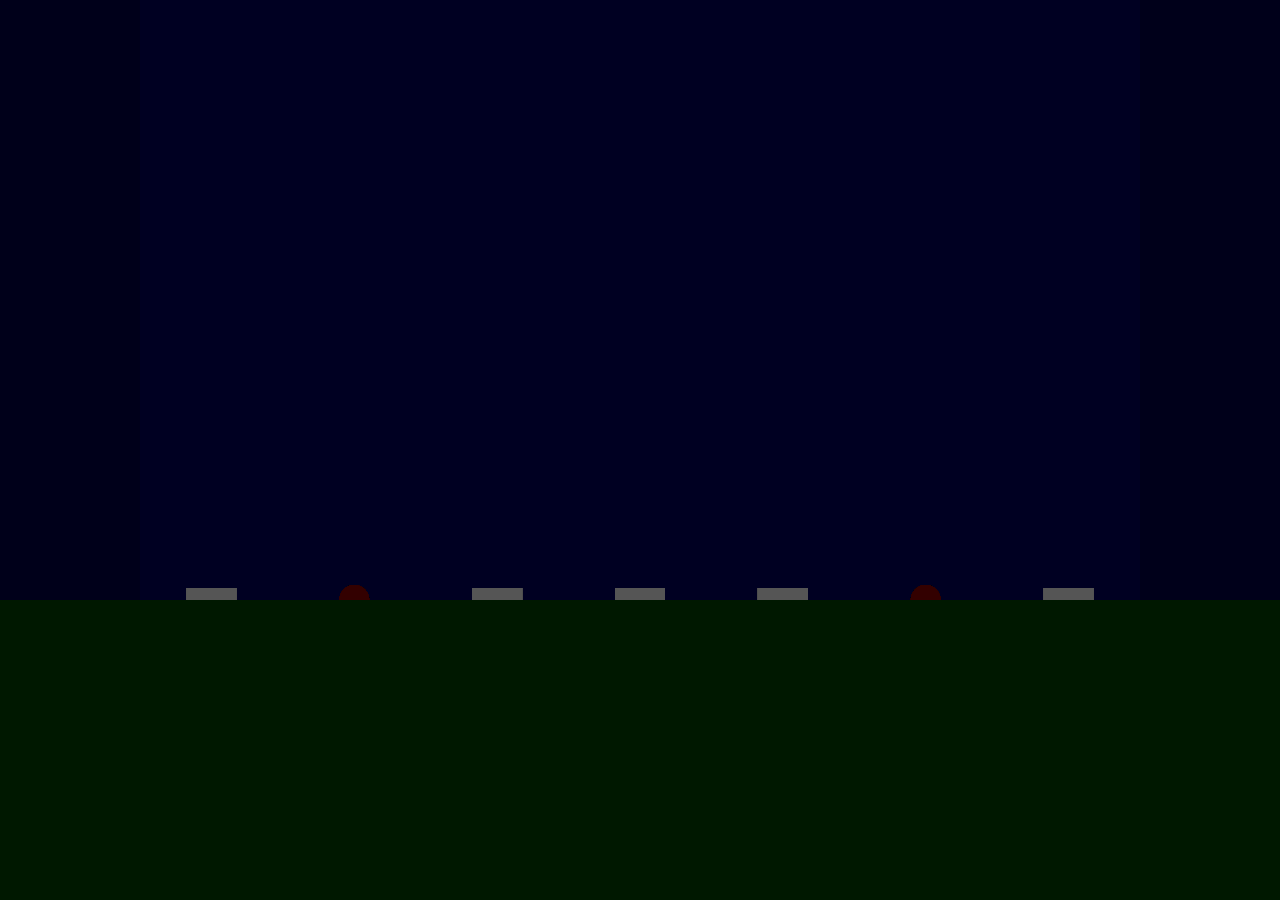
==== index.html @ 1f4fe7b3 "add cities and missile silos" ====
<!doctype html>
<html>
	<head>
		<meta charset="utf-8">
		<style>
			body{
				background: #001800;
				margin: 0px;
			}
			canvas{
				background: #002;
				display: block;
				margin: 0px auto;
			}
			#canvasWrapper{
				background: #00001a;
			}
		</style>
	</head>
	<body>
		<div id="canvasWrapper">
			<canvas id="canvas" height="600" width="1000"></canvas>
		</div>
		<script src="js/numbers.js"></script>
		<script src="js/city.js"></script>
		<script src="js/silo.js"></script>
		<script src="js/game.js"></script>
		<script>
			var game = new Game(document.getElementById('canvas'));
			game.start();
		</script>
	</body>
</html>
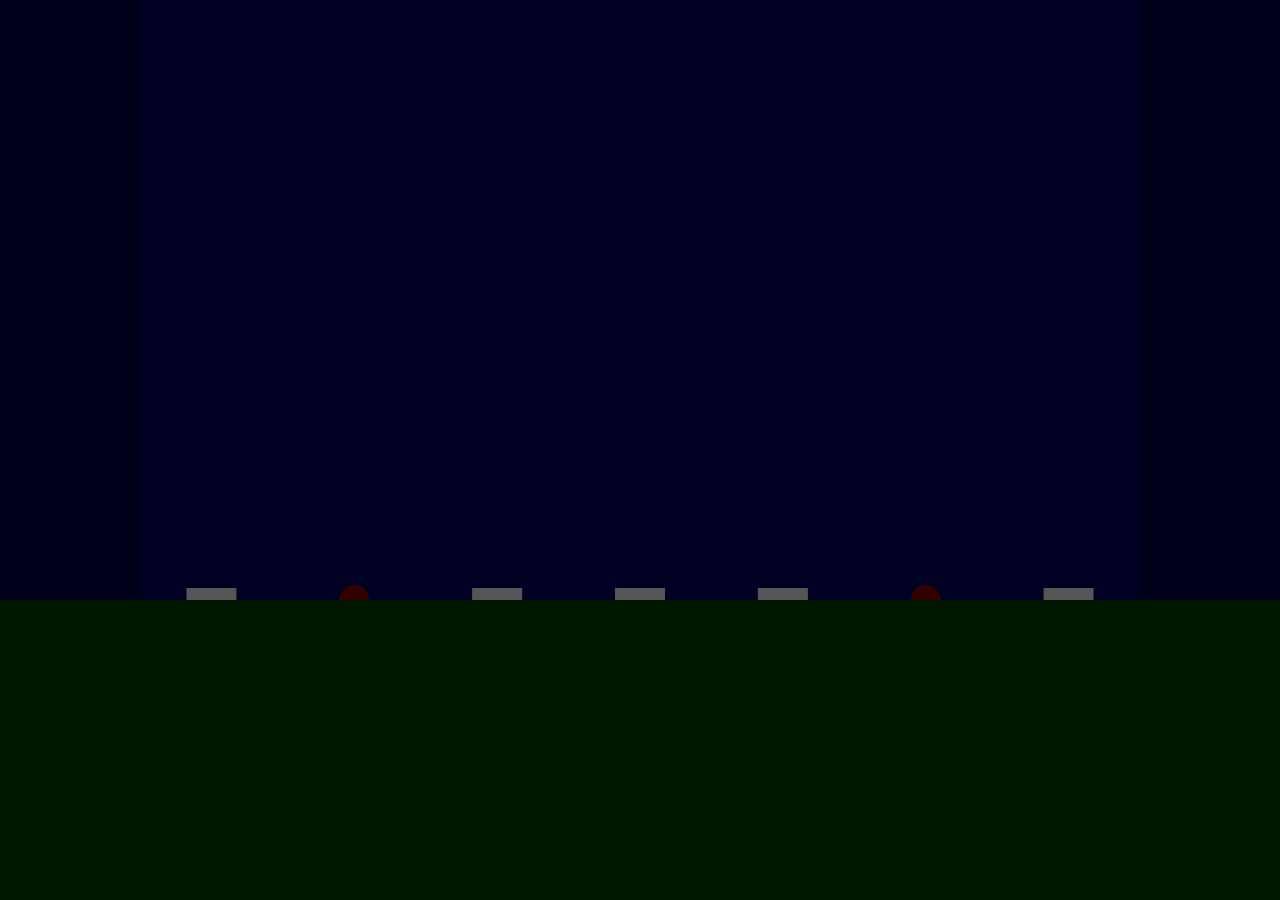
==== commit 2bbe0ccd: "add missiles and explosions" ====
--- a/index.html
+++ b/index.html
@@ -21,9 +21,13 @@
 		<div id="canvasWrapper">
 			<canvas id="canvas" height="600" width="1000"></canvas>
 		</div>
+		<script src="js/polyfills.js"></script>
 		<script src="js/numbers.js"></script>
+		<script src="js/explosion.js"></script>
+		<script src="js/missile.js"></script>
 		<script src="js/city.js"></script>
 		<script src="js/silo.js"></script>
+		<script src="js/controller.js"></script>
 		<script src="js/game.js"></script>
 		<script>
 			var game = new Game(document.getElementById('canvas'));
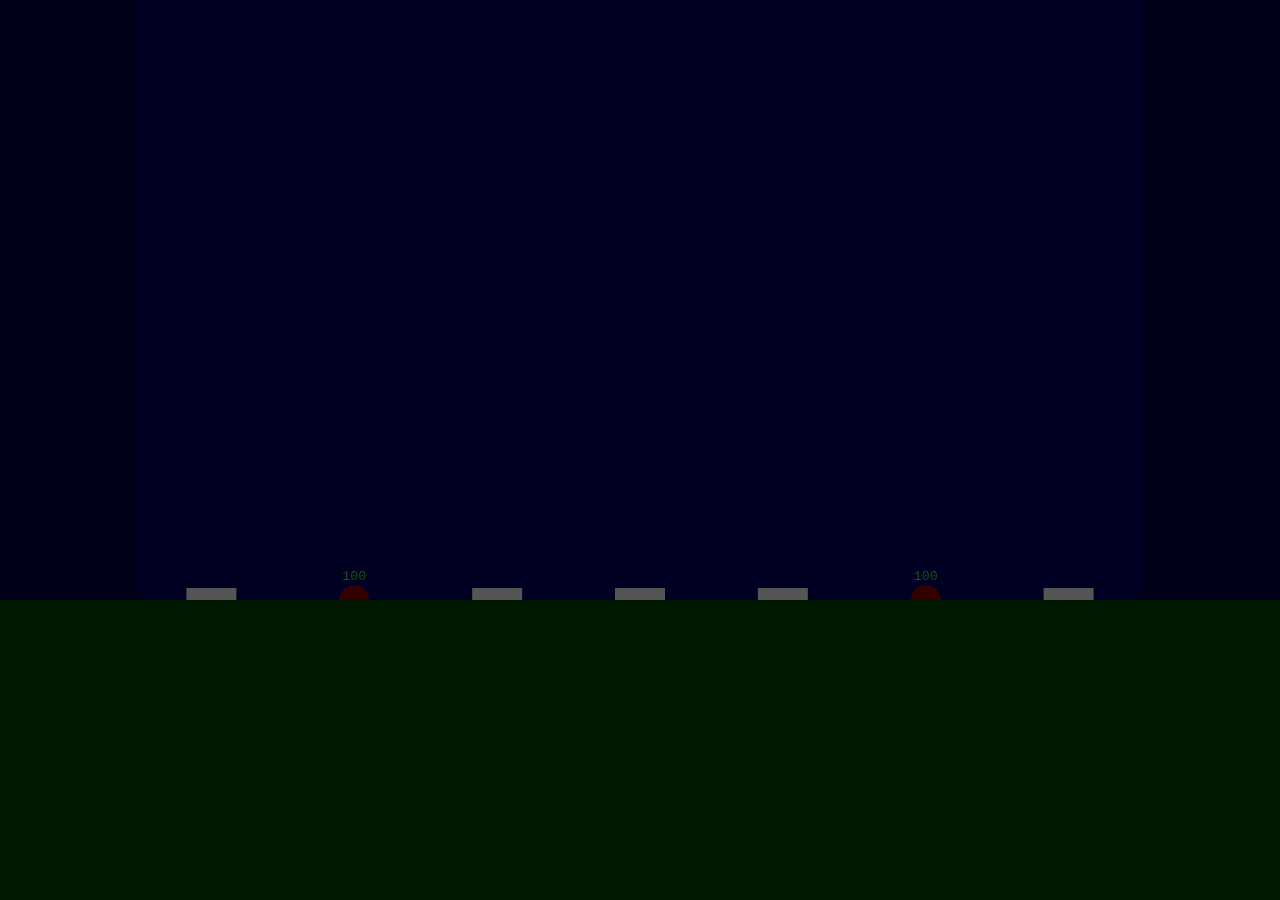
==== commit 5acfde3e: "add bomb scheduling algorithm" ====
--- a/index.html
+++ b/index.html
@@ -24,6 +24,7 @@
 		<script src="js/polyfills.js"></script>
 		<script src="js/numbers.js"></script>
 		<script src="js/explosion.js"></script>
+		<script src="js/bomb.js"></script>
 		<script src="js/missile.js"></script>
 		<script src="js/city.js"></script>
 		<script src="js/silo.js"></script>
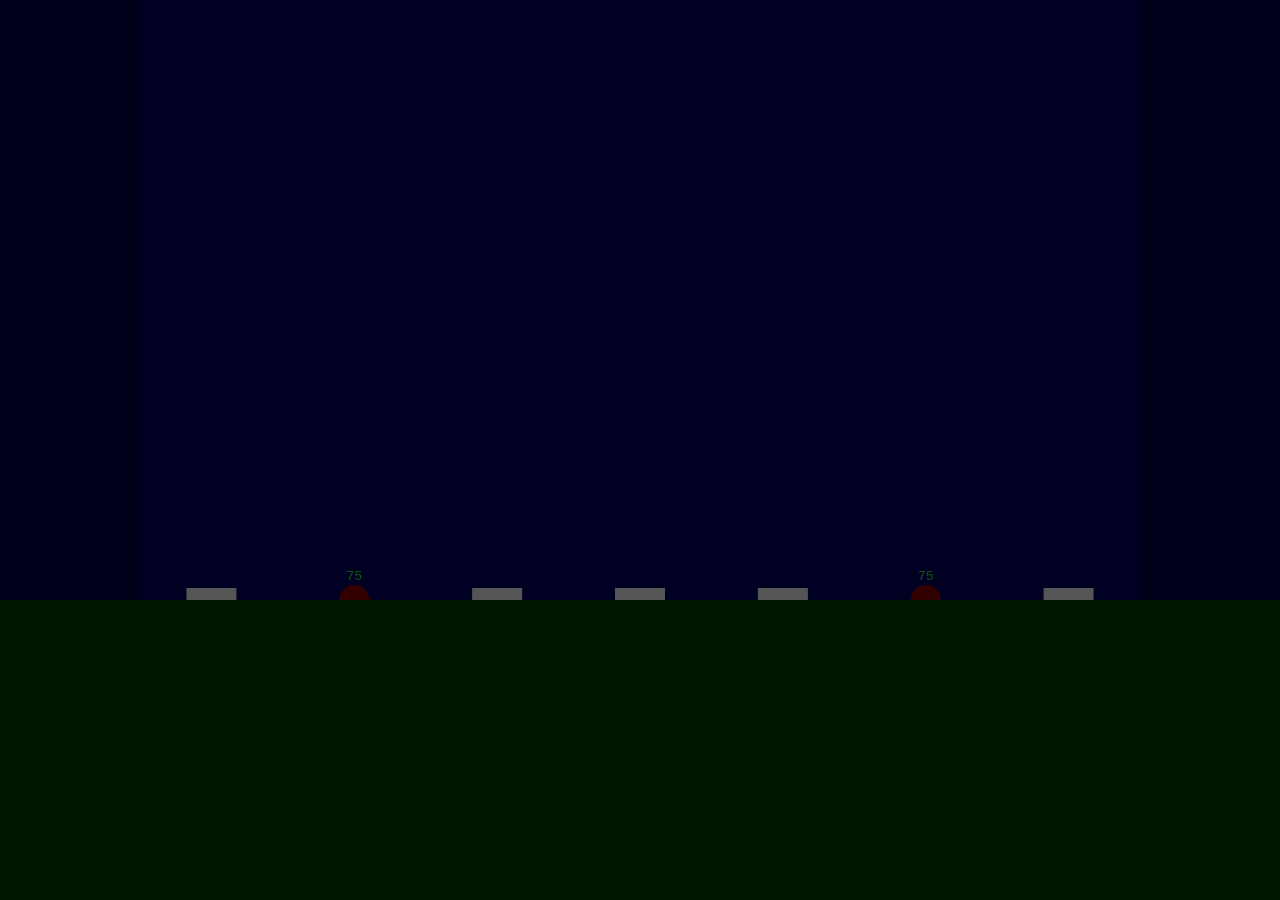
==== commit ce572206: "add title" ====
--- a/index.html
+++ b/index.html
@@ -2,6 +2,7 @@
 <html>
 	<head>
 		<meta charset="utf-8">
+		<title>Vesuvius Sky</title>
 		<style>
 			body{
 				background: #001800;
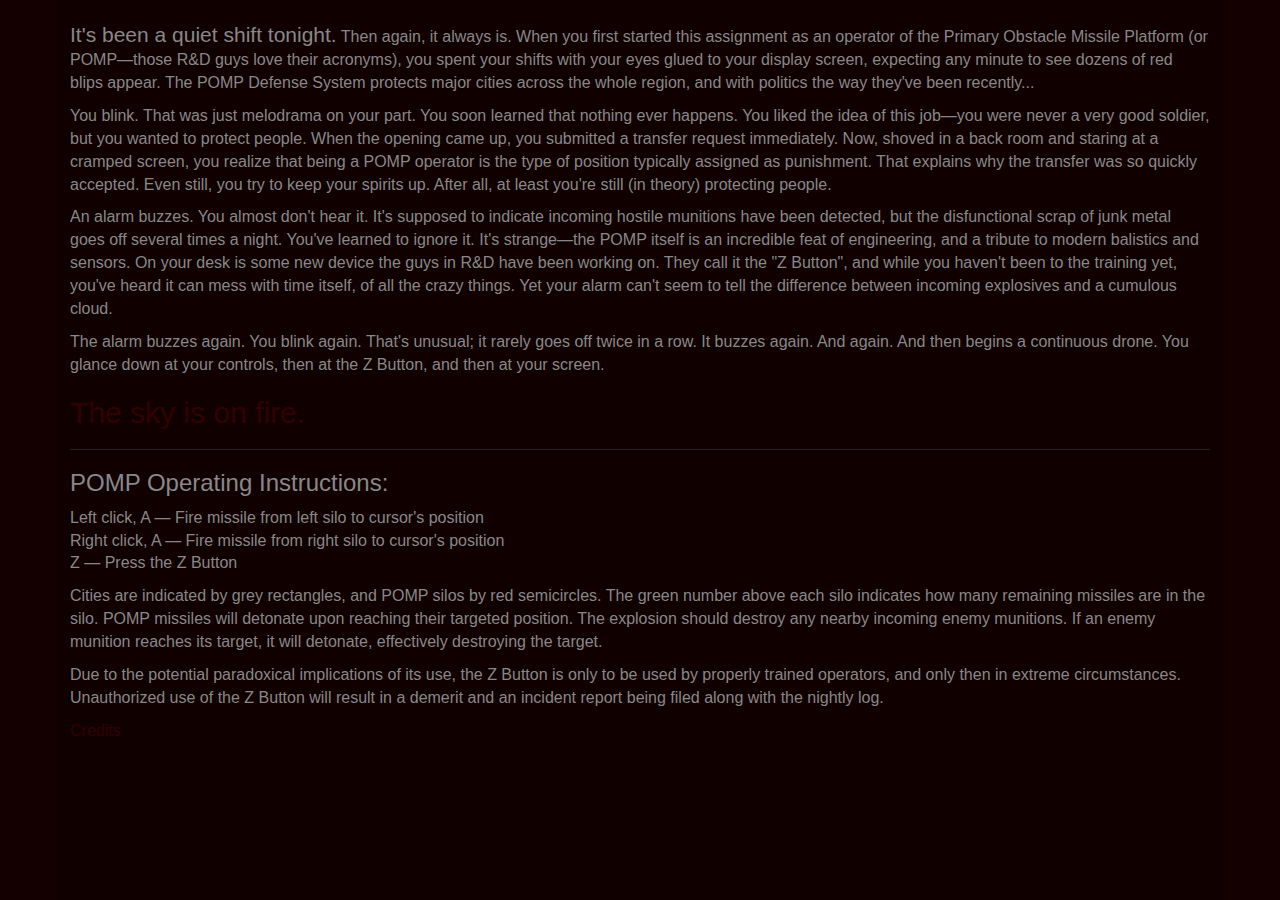
==== commit 340394c6: "add first draft of intro page" ====
--- a/index.html
+++ b/index.html
@@ -3,37 +3,70 @@
 	<head>
 		<meta charset="utf-8">
 		<title>Vesuvius Sky</title>
-		<style>
-			body{
-				background: #001800;
-				margin: 0px;
-			}
-			canvas{
-				background: #002;
-				display: block;
-				margin: 0px auto;
-			}
-			#canvasWrapper{
-				background: #00001a;
-			}
-		</style>
+		<link href="css/bootstrap.min.css" rel="stylesheet">
+		<link href="css/styles.css" rel="stylesheet">
 	</head>
 	<body>
-		<div id="canvasWrapper">
-			<canvas id="canvas" height="600" width="1000"></canvas>
+		<div class="container">
+			<p style="margin-top: 20px"><span class="lead">It's been a quiet
+			shift tonight.</span> Then again, it always is. When you first
+			started this assignment as an operator of the Primary Obstacle
+			Missile Platform (or POMP&mdash;those R&amp;D guys love their
+			acronyms), you spent your shifts with your eyes glued to your
+			display screen, expecting any minute to see dozens of red blips
+			appear. The POMP Defense System protects major cities across the
+			whole region, and with politics the way they've been
+			recently...</p>
+			<p>You blink. That was just melodrama on your part. You soon
+			learned that nothing ever happens. You liked the idea of this
+			job&mdash;you were never a very good soldier, but you wanted to
+			protect people. When the opening came up, you submitted a transfer
+			request immediately.  Now, shoved in a back room and staring at a
+			cramped screen, you realize that being a POMP operator is the type
+			of position typically assigned as punishment. That explains why the
+			transfer was so quickly accepted. Even still, you try to keep your
+			spirits up. After all, at least you're still (in theory) protecting
+			people.</p>
+			<p>An alarm buzzes. You almost don't hear it. It's supposed to
+			indicate incoming hostile munitions have been detected, but the
+			disfunctional scrap of junk metal goes off several times a night.
+			You've learned to ignore it. It's strange&mdash;the POMP itself is
+			an incredible feat of engineering, and a tribute to modern
+			balistics and sensors. On your desk is some new device the guys in
+			R&amp;D have been working on. They call it the "Z Button", and
+			while you haven't been to the training yet, you've heard it can
+			mess with time itself, of all the crazy things. Yet your alarm
+			can't seem to tell the difference between incoming explosives and
+			a cumulous cloud.</p>
+			<p>The alarm buzzes again. You blink again. That's unusual; it
+			rarely goes off twice in a row. It buzzes again. And again. And
+			then begins a continuous drone. You glance down at your controls,
+			then at the Z Button, and then at your screen.</p>
+			
+			<h2><a href="game.html">The sky is on fire.</a></h2>
+
+			<hr>
+
+			<h3>POMP Operating Instructions:</h3>
+			<ul class="list-unstyled">
+				<li>Left click, A &mdash; Fire missile from left silo to cursor's position</li>
+				<li>Right click, A &mdash; Fire missile from right silo to cursor's position</li>
+				<li>Z &mdash; Press the Z Button
+			</ul>
+
+			<p>Cities are indicated by grey rectangles, and POMP silos by red
+			semicircles. The green number above each silo indicates how many
+			remaining missiles are in the silo. POMP missiles will detonate
+			upon reaching their targeted position. The explosion should destroy
+			any nearby incoming enemy munitions. If an enemy munition reaches
+			its target, it will detonate, effectively destroying the target.</p>
+			<p>Due to the potential paradoxical implications of its use, the Z
+			Button is only to be used by properly trained operators, and only
+			then in extreme circumstances. Unauthorized use of the Z Button
+			will result in a demerit and an incident report being filed along
+			with the nightly log.</p>
+
+			<p><a href="credits.html">Credits</a></p>
 		</div>
-		<script src="js/polyfills.js"></script>
-		<script src="js/numbers.js"></script>
-		<script src="js/explosion.js"></script>
-		<script src="js/bomb.js"></script>
-		<script src="js/missile.js"></script>
-		<script src="js/city.js"></script>
-		<script src="js/silo.js"></script>
-		<script src="js/controller.js"></script>
-		<script src="js/game.js"></script>
-		<script>
-			var game = new Game(document.getElementById('canvas'));
-			game.start();
-		</script>
 	</body>
 </html>
--- a/css/styles.css
+++ b/css/styles.css
@@ -0,0 +1,41 @@
+body{
+	background: #150000;
+	color: #888;
+	font-size: 12pt;
+	margin: 0px;
+}
+.container{
+	background: #100;
+	height: 100vh;
+}
+a{
+	color: #300;
+	transition: 2s all;
+}
+a:hover{
+	color: #f00;
+	text-decoration: none;
+}
+hr{
+	border-color: #222;
+}
+
+#game, #completed{
+	background: #001800;
+}
+
+#game{
+	height: 100vh;
+}
+canvas{
+	background: #002;
+	display: block;
+	margin: 0px auto;
+}
+#canvasWrapper{
+	background: #00001a;
+}
+
+#completed{
+	display: none;
+}
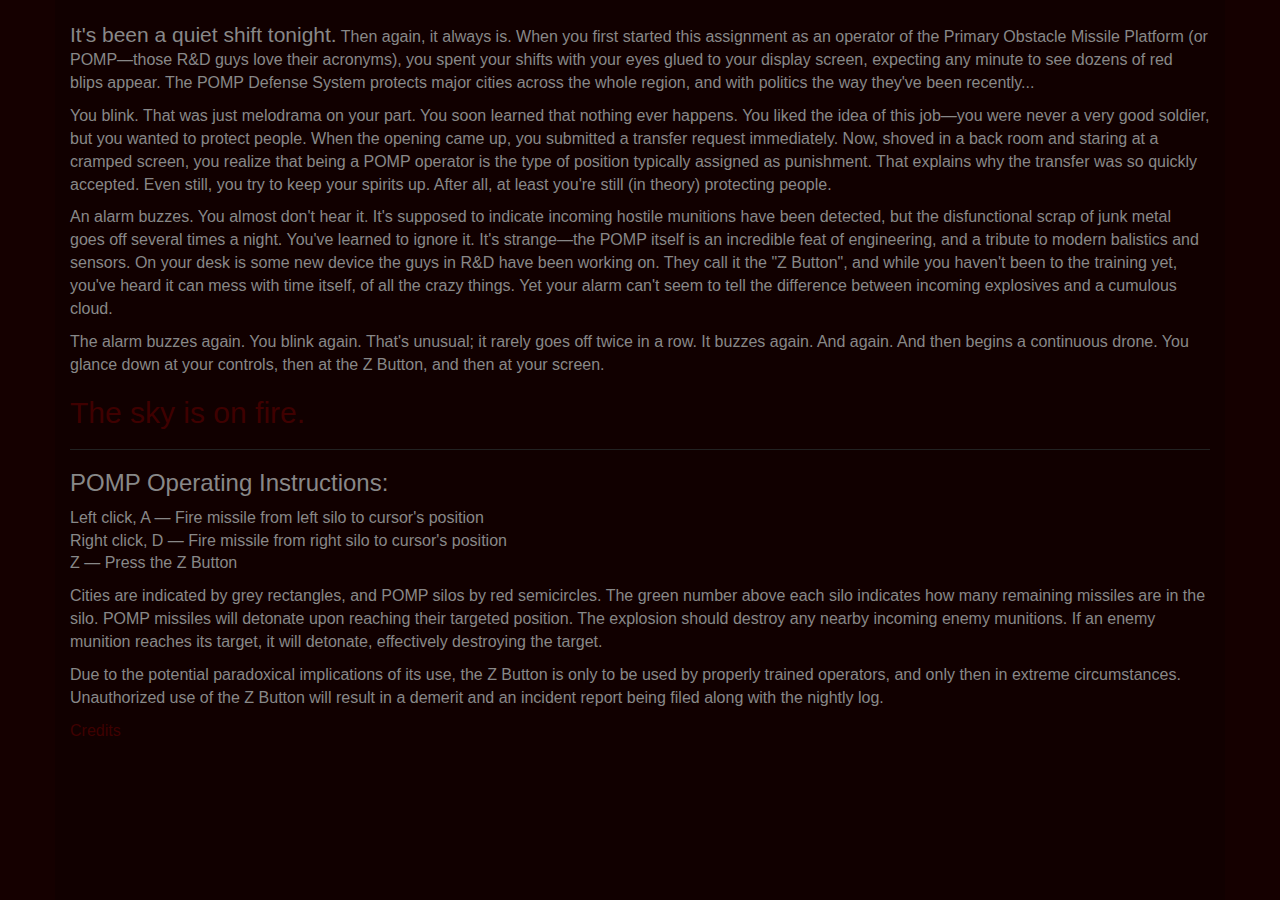
==== commit 8790ffd5: "fix typo on index.html" ====
--- a/index.html
+++ b/index.html
@@ -50,7 +50,7 @@
 			<h3>POMP Operating Instructions:</h3>
 			<ul class="list-unstyled">
 				<li>Left click, A &mdash; Fire missile from left silo to cursor's position</li>
-				<li>Right click, A &mdash; Fire missile from right silo to cursor's position</li>
+				<li>Right click, D &mdash; Fire missile from right silo to cursor's position</li>
 				<li>Z &mdash; Press the Z Button
 			</ul>
 
--- a/css/styles.css
+++ b/css/styles.css
@@ -9,8 +9,14 @@
 	height: 100vh;
 }
 a{
-	color: #300;
+	color: #3f0000;
 	transition: 2s all;
+}
+a:visited{
+	color: #3f0000;
+}
+a:focus{
+	color: #3f0000;
 }
 a:hover{
 	color: #f00;
@@ -20,11 +26,8 @@
 	border-color: #222;
 }
 
-#game, #completed{
+#game{
 	background: #001800;
-}
-
-#game{
 	height: 100vh;
 }
 canvas{
